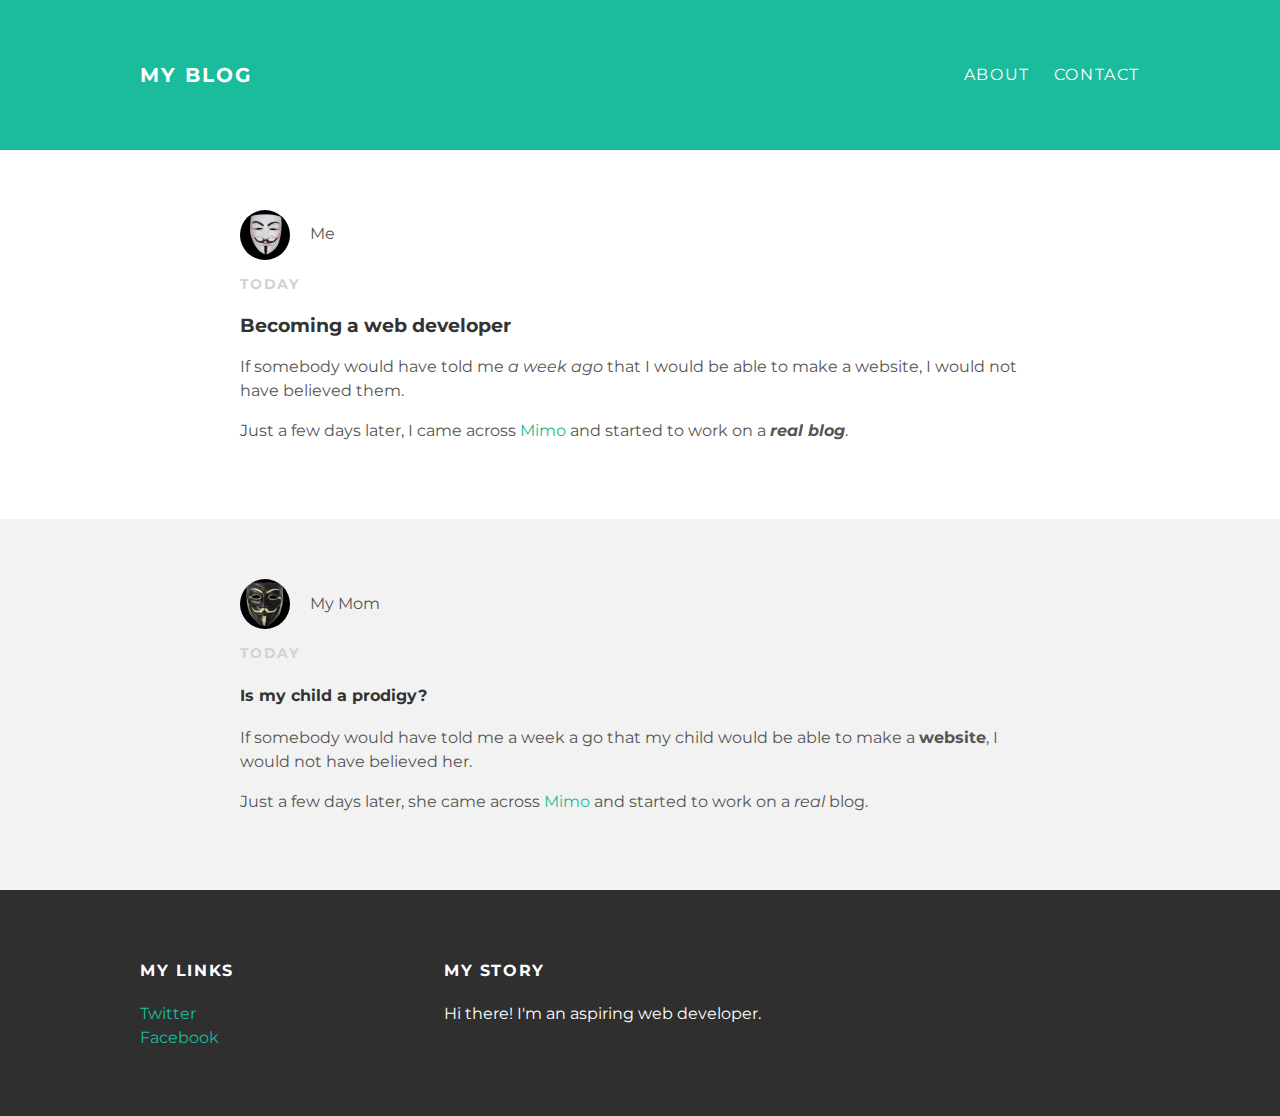
==== index.html @ 2e733322 "Add files via upload" ====
<!DOCTYPE html>
<html>
 <head>
   <title>My blog</title>
   <link rel="stylesheet" type="text/css" href="style.css">
 </head>
 <body>
   <div id="header">
     <div class="container">
       <a id="header-title" href="index.html">My Blog</a>
       <ul id="header-nav">
         <li><a href="about.html">About</a></li>
         <li><a href="mailto:oidegarayo@yahoo.es">Contact</a></li>
       </ul>
     </div>
   </div>
   <div id="content">
     <div class="post-container">
       <div class="post">
        <div class="post-author">
         <img src="V-de-Vendetta.jpg">
         <span>Me</span>
        </div>
        <p class="post-date">Today</p>
        <h3 class="post-title">Becoming a web developer</h3>
        <div class="post-content">
         <p>If somebody would have told me <em>a week ago</em> that I would be able to make a website, I would not have believed them.</p>
        <p>Just a few days later, I came across <a href="https://getmimo.com">Mimo</a> and started to work on a <em><strong>real blog</strong></em>.</p>
        </div>
      </div>
    </div> <!-- post-container -->
    <div class="post-container">
       <div class="post">
        <div class="post-author">
         <img src="Mummy.jpg">
         <span>My Mom</span>
        </div>
        <p class="post-date">Today</p>
        <h4 class="post-title">Is my child a prodigy?</h4>
        <div class="post-content">
         <p>If somebody would have told me a week a go that my child would be able to make a <strong>website</strong>, I would not have believed her.</p>
         <p>Just a few days later, she came across <a href="https://getmimo.com">Mimo</a> and started to work on a <em>real</em> blog.</p>
        </div>
      </div>
     </div> <!-- post-container -->
    </div>
   <div id="footer">
     <div class="container">
       <div class="column">
         <h4>My Links</h4>
         <p>
           <a href="https://twitter.com/getmimo">Twitter</a><br>
           <a href="https://facebook.com/getmimo/">Facebook</a>
         </p>
       </div>
       <div class="column">
         <h4>My Story</h4>
         <p>Hi there! I'm an aspiring web developer.</p>
       </div>
     </div>
   </div>
 </body>
</html>
---- style.css ----
@import url(http://fonts.googleapis.com/css?family=Montserrat:400,700);

body {
 color: #555;
 margin: 0;
 font-family: 'Montserrat', sans-serif;
}

#header {
 background-color: #1abc9c;
 height: 150px;
 line-height: 150px;
}

.container {
 max-width: 1000px;
 margin: 0 auto;
}

#header a {
 color: white;
 text-decoration: none;
 text-transform: uppercase;
 letter-spacing: 0.1em;
}

#header a:hover {
 color: #222;
}

#header-title {
 display: block;
 float: left;
 font-size: 20px;
 font-weight: bold;
}

#header-nav {
 display: block;
 float: right;
 margin-top: 0;
}

#header-nav li {
 display: inline;
 padding-left: 20px;
}

#footer {
 background-color: #2f2f2f;
 padding: 50px 0;
}

.column {
 min-width: 300px;
 display: inline-block;
 vertical-align: top;
}

#footer h4 {
 color: white;
 text-transform: uppercase;
 letter-spacing: 0.1em;
}

#footer p {
 color: white;
}

a {
 color: #1abc9c;
 text-decoration: none;
}

a:hover {
 color: #F6A623;
}

.post {
 max-width: 800px;
 margin: 0 auto;
 padding: 60px 0;
}

.post-author img {
 width: 50px;
 height: 50px;
 vertical-align: middle;
 border-radius:50%;
}

.post-author span {
 margin-left: 16px;
}

.post-date {
 color: #D2D2D2;
 font-size: 14px;
 font-weight: bold;
 text-transform: uppercase;
 letter-spacing: 0.1em;
}

.post-container:nth-child(even) {
 background-color: #f2f2f2;
}

h1, h2, h3, h4 {
 color: #333;
}

p {
 line-height: 1.5;
}

.post, .about {
 max-width: 800px;
 margin: 0 auto;
 padding: 60px 0;
}

.about {
 text-align: center;
}

.about-author img {
 width: 200px;
 height: 200px;
 vertical-align: middle;
 border-radius:50%;
}
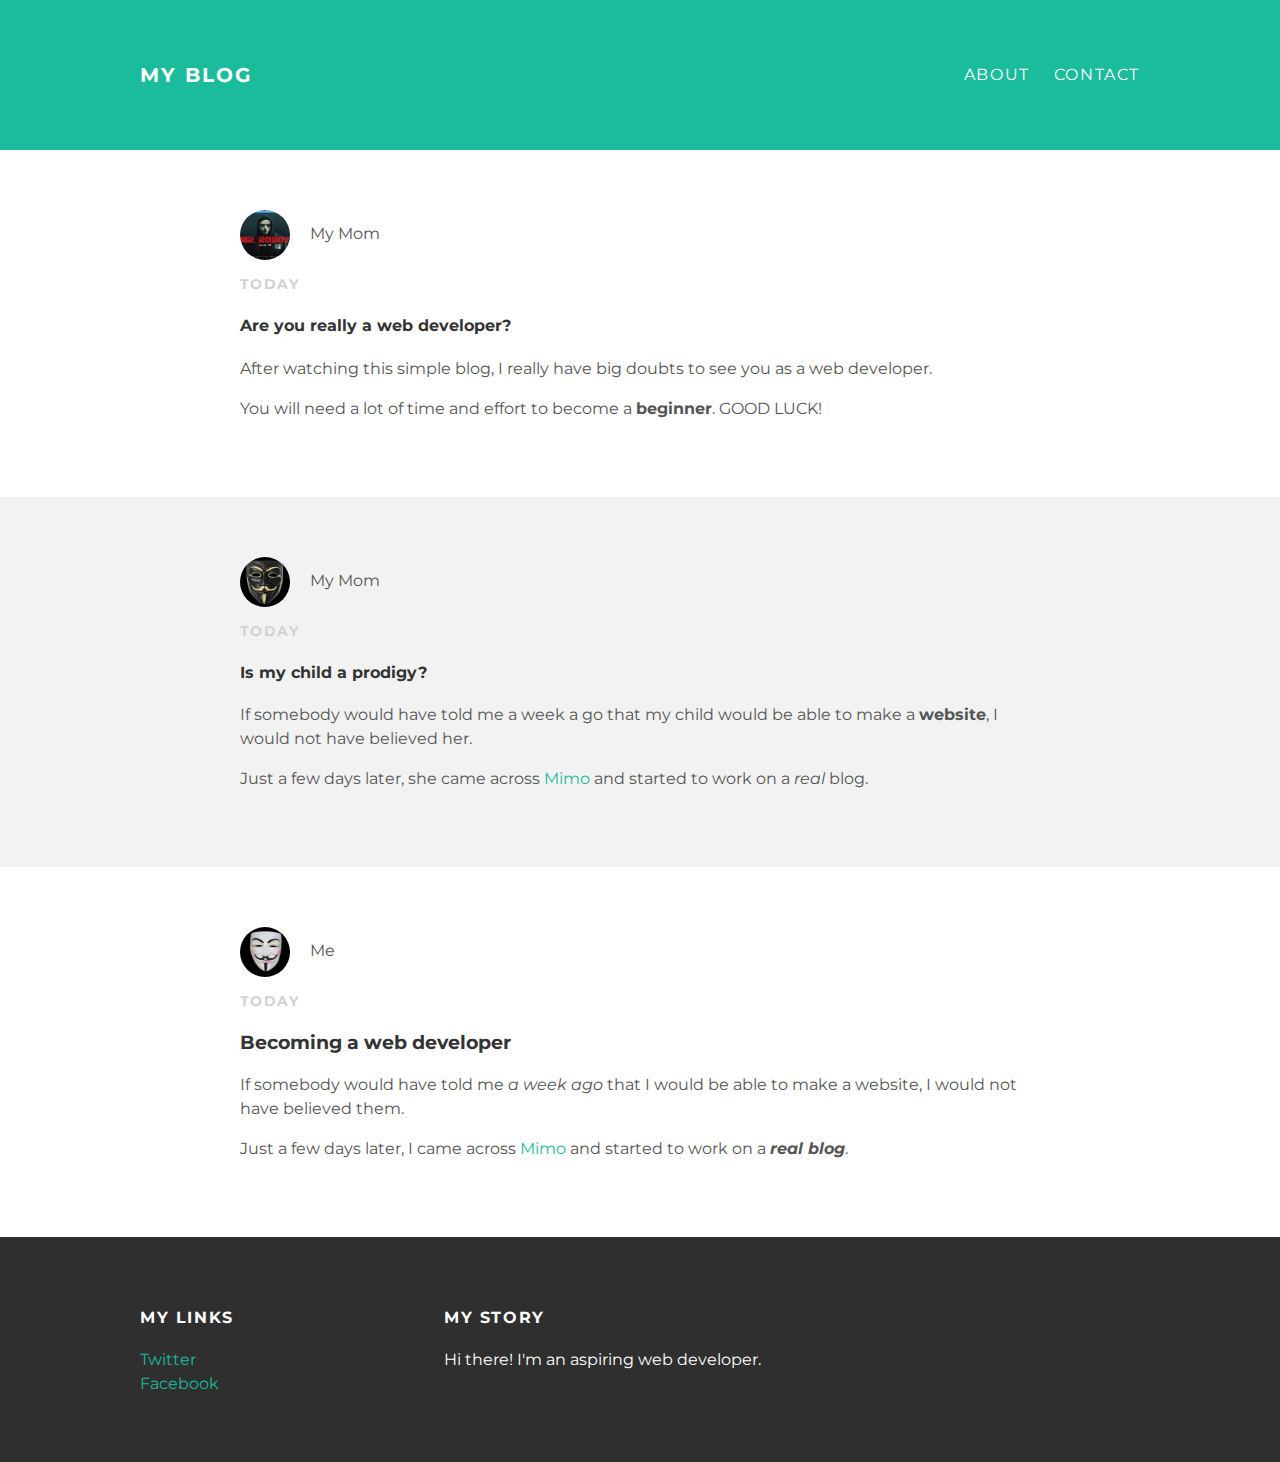
==== commit e7967e3f: "Add files via upload" ====
--- a/index.html
+++ b/index.html
@@ -15,6 +15,37 @@
      </div>
    </div>
    <div id="content">
+
+     <div class="post-container">
+        <div class="post">
+         <div class="post-author">
+          <img src="MrRobot.jpg">
+          <span>My Mom</span>
+         </div>
+         <p class="post-date">Today</p>
+         <h4 class="post-title">Are you really a web developer?</h4>
+         <div class="post-content">
+          <p>After watching this simple blog, I really have big doubts to see you as a web developer.</p>
+          <p>You will need a lot of time and effort to become a <strong>beginner</strong>. GOOD LUCK!</p>
+         </div>
+       </div>
+      </div> <!-- post-container -->
+
+      <div class="post-container">
+         <div class="post">
+          <div class="post-author">
+           <img src="Mummy.jpg">
+           <span>My Mom</span>
+          </div>
+          <p class="post-date">Today</p>
+          <h4 class="post-title">Is my child a prodigy?</h4>
+          <div class="post-content">
+           <p>If somebody would have told me a week a go that my child would be able to make a <strong>website</strong>, I would not have believed her.</p>
+           <p>Just a few days later, she came across <a href="https://getmimo.com">Mimo</a> and started to work on a <em>real</em> blog.</p>
+          </div>
+        </div>
+       </div> <!-- post-container -->
+
      <div class="post-container">
        <div class="post">
         <div class="post-author">
@@ -29,20 +60,7 @@
         </div>
       </div>
     </div> <!-- post-container -->
-    <div class="post-container">
-       <div class="post">
-        <div class="post-author">
-         <img src="Mummy.jpg">
-         <span>My Mom</span>
-        </div>
-        <p class="post-date">Today</p>
-        <h4 class="post-title">Is my child a prodigy?</h4>
-        <div class="post-content">
-         <p>If somebody would have told me a week a go that my child would be able to make a <strong>website</strong>, I would not have believed her.</p>
-         <p>Just a few days later, she came across <a href="https://getmimo.com">Mimo</a> and started to work on a <em>real</em> blog.</p>
-        </div>
-      </div>
-     </div> <!-- post-container -->
+
     </div>
    <div id="footer">
      <div class="container">
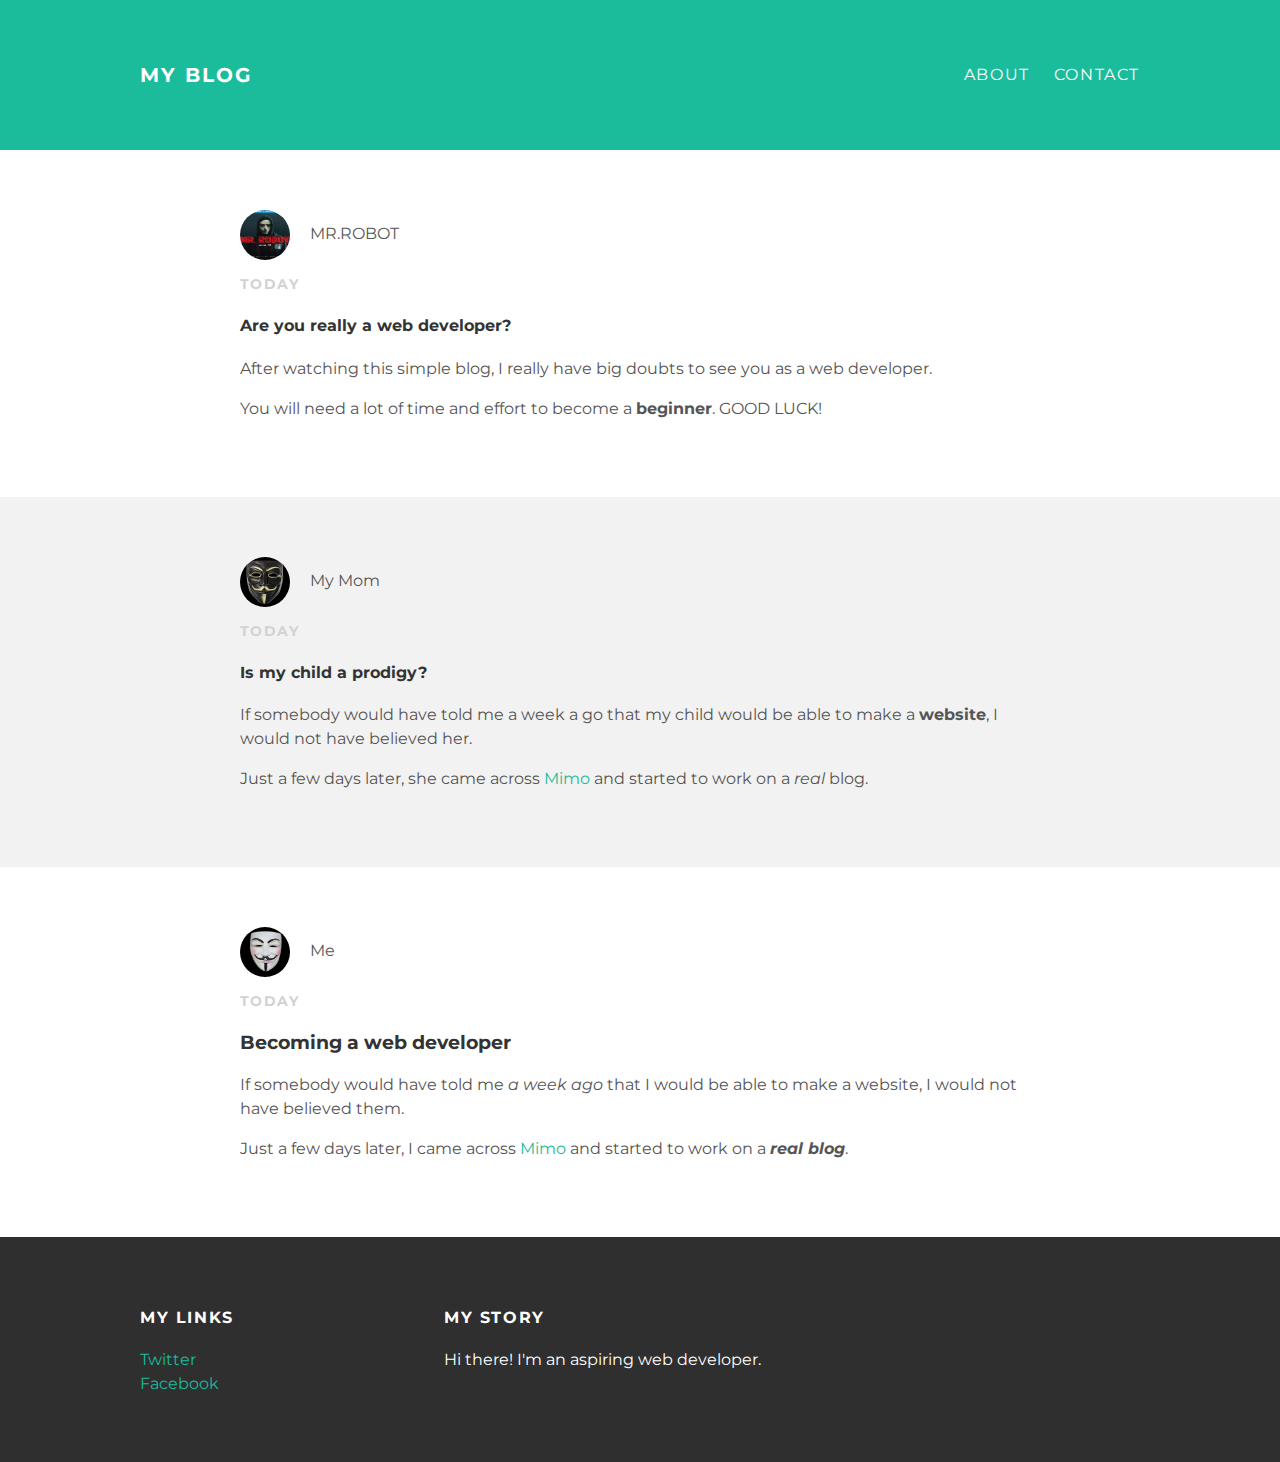
==== commit b8d883a2: "Update index.html" ====
--- a/index.html
+++ b/index.html
@@ -20,7 +20,7 @@
         <div class="post">
          <div class="post-author">
           <img src="MrRobot.jpg">
-          <span>My Mom</span>
+          <span>MR.ROBOT</span>
          </div>
          <p class="post-date">Today</p>
          <h4 class="post-title">Are you really a web developer?</h4>
